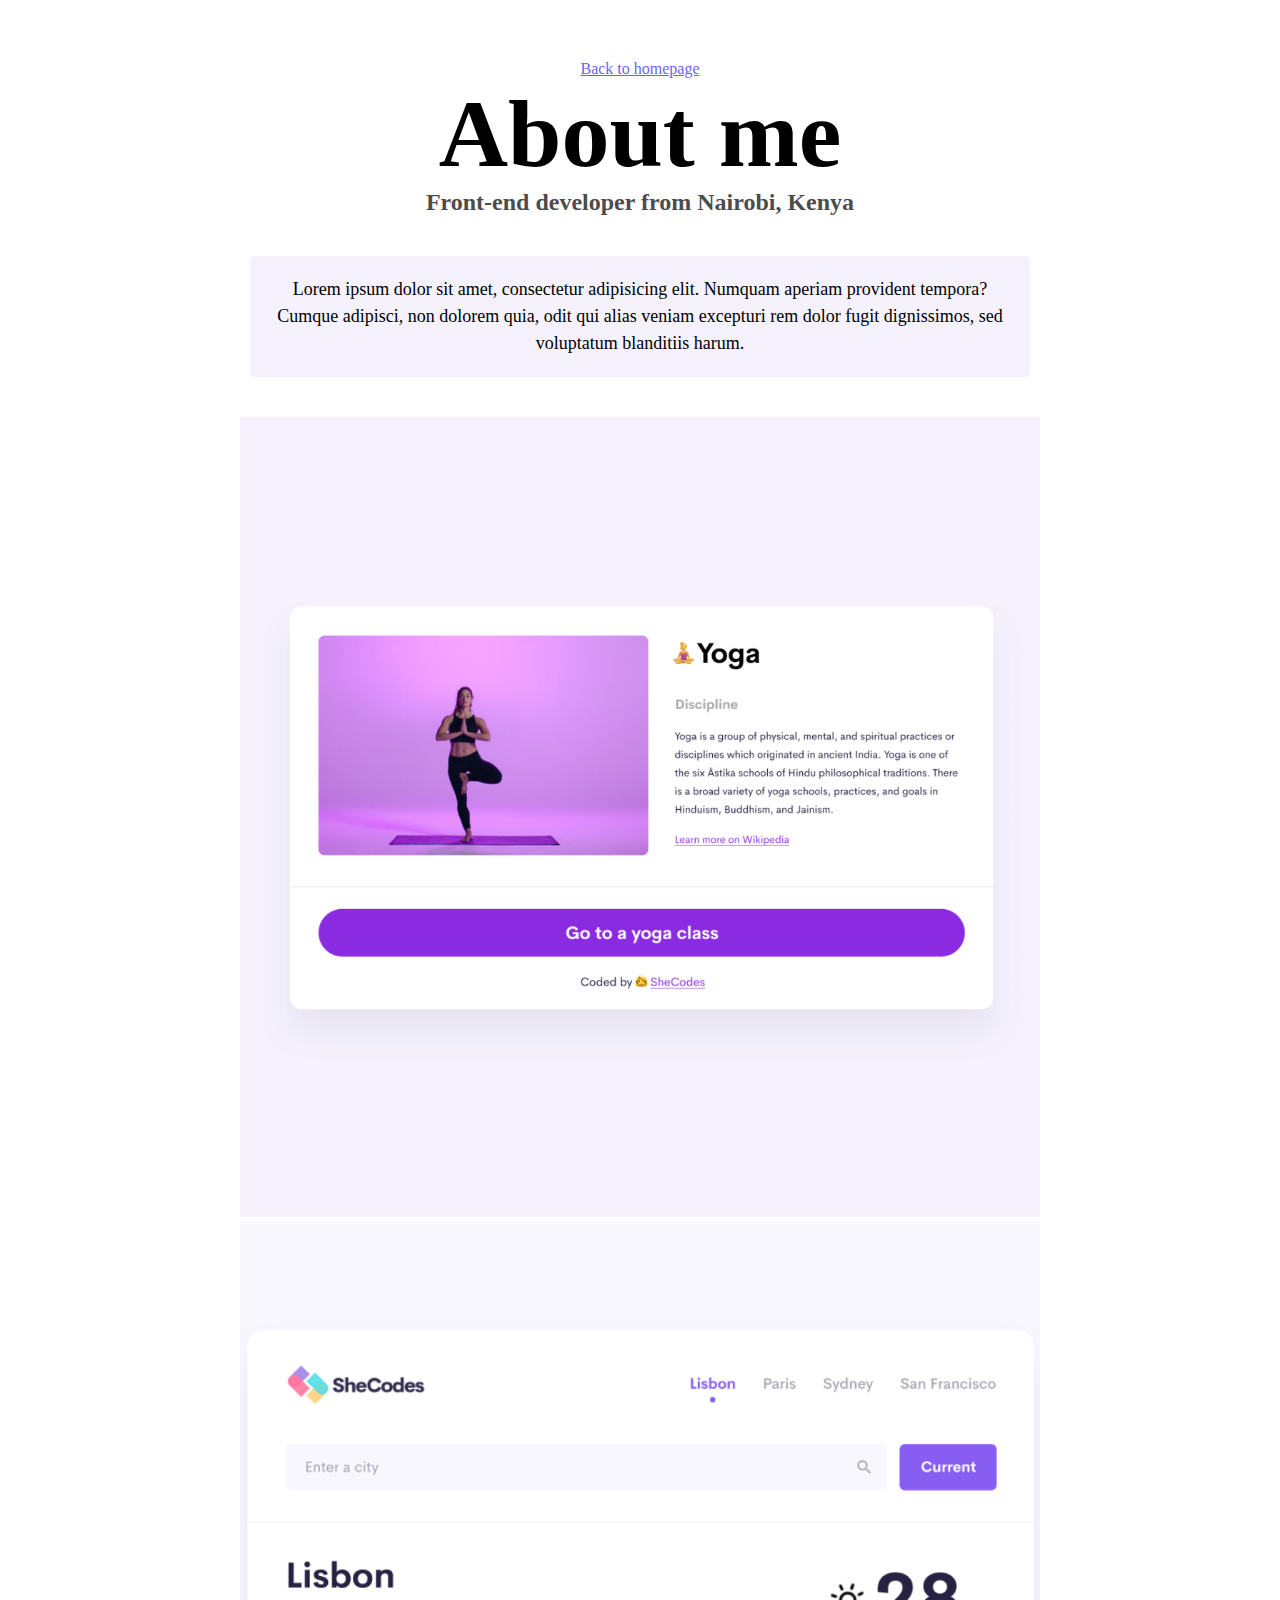
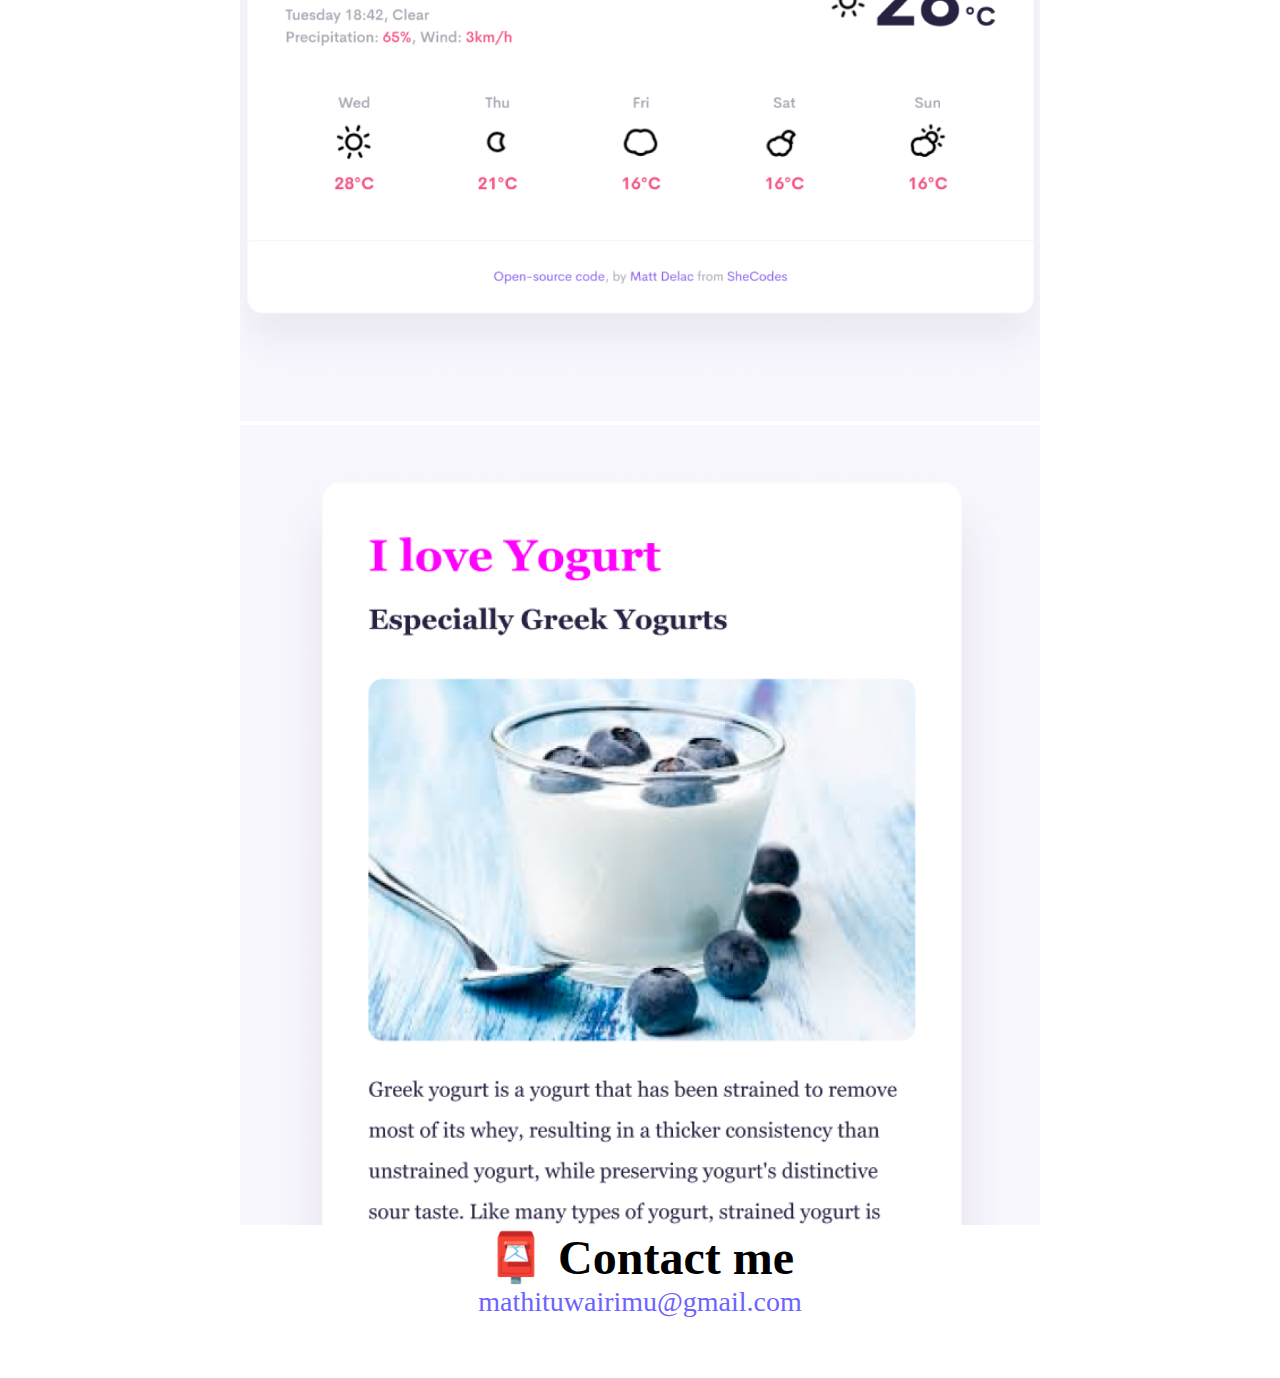
==== about.html @ bea98b2e "Created site structure" ====
<!DOCTYPE html>
<html lang="en">

<head>
    <meta charset="UTF-8" />
    <meta http-equiv="X-UA-Compatible" content="IE=edge" />
    <meta name="viewport" content="width=device-width, initial-scale=1.0" />
    <link href="https://cdn.jsdelivr.net/npm/bootstrap@5.0.2/dist/css/bootstrap.min.css" rel="stylesheet"
        integrity="sha384-EVSTQN3/azprG1Anm3QDgpJLIm9Nao0Yz1ztcQTwFspd3yD65VohhpuuCOmLASjC" crossorigin="anonymous" />
    <link rel="stylesheet" href="src/style.css" />
    <title>About Mercy</title>
</head>

<body>
    <a href="/" class="homepage-link">Back to homepage</a>
    <h1 class="text-center">About me</h1>
    <h3 class="text-center">Front-end developer from Nairobi, Kenya</h3>
    <div class="about-paragraphs text-center">
        <p>
            Lorem ipsum dolor sit amet, consectetur adipisicing elit. Numquam
            aperiam provident tempora? Cumque adipisci, non dolorem quia, odit qui
            alias veniam excepturi rem dolor fugit dignissimos, sed voluptatum
            blanditiis harum.
        </p>
    </div>
    <div class="container">
        <div class="row">
            <div class="col-sm-4">
                <img src="images/yoga.png" class="img-fluid p-2 shadow rounded" />
            </div>
            <div class="col-sm-4">
                <img src="images/weather.png" class="img-fluid p-2 shadow rounded" />
            </div>
            <div class="col-sm-4">
                <img src="images/yogurt.png" class="img-fluid p-2 shadow rounded" />
            </div>
        </div>
    </div>
    <div id="contact">
        <h2>📮 Contact me</h2>
        <a href="mailto:mathituwairimu@gmail.com" class="email-link">
            mathituwairimu@gmail.com
        </a>
    </div>
</body>

</html>
---- src/style.css ----
:root {
    --primary-color: #6c63ff;
    --secondary-color: #f5f2fe;
    --box-shadow: 0 5px 10px rgba(0, 0, 0, 0.3);
}

body {
    margin: 60px auto;
    max-width: 800px;
}

div {
    display: block;
}

h1,
h2,
h3 {
    text-align: center;
    margin: 0;
}

h1 {
    font-size: 96px;
}

h2 {
    font-size: 48px;
}

h3 {
    font-size: 24px;
    opacity: 0.7;
}

p {
    background: var(--secondary-color);
    padding: 20px;
    border-radius: 4px;
    font-size: 18px;
    line-height: 1.5;
    text-align: center;
}

.navigation-links {
    display: flex;
    margin-top: 40px;
    justify-content: center;
}

.navigation-links a {
    margin: 20px;
    border-radius: 4px;
    padding: 20px 15px;
    text-decoration: none;
    text-transform: capitalize;
}

.contact-link {
    background: var(--primary-color);
    box-shadow: var(--box-shadow);
    color: white;
}

.about-link {
    color: var(--primary-color);
    border: 1px solid var(--primary-color);
}

.homepage-link {
    color: var(--primary-color);
    text-align: center;
    display: block;
}

.about-paragraphs {
    display: flex;
    margin: 30px 0;
}

.about-paragraphs p {
    margin: 10px;
}

.email-link {
    display: flex;
    justify-content: center;
    color: var(--primary-color);
    font-size: 28px;
    text-decoration: none;
}

.email-link:hover {
    text-decoration: underline;
}

.img-fluid {
    max-width: 100%;
    height: auto;
}

.app-link {
    border-radius: 4px;
    padding: 20px 15px;
    text-decoration: none;
    text-transform: capitalize;
    background: var(--primary-color);
    box-shadow: var(--box-shadow);
    color: white;
}

@media (max-width: 600px) {
    h1 {
        font-size: 50px;
    }
    h2 {
        font-size: 30px;
        padding: 5px;
    }

}
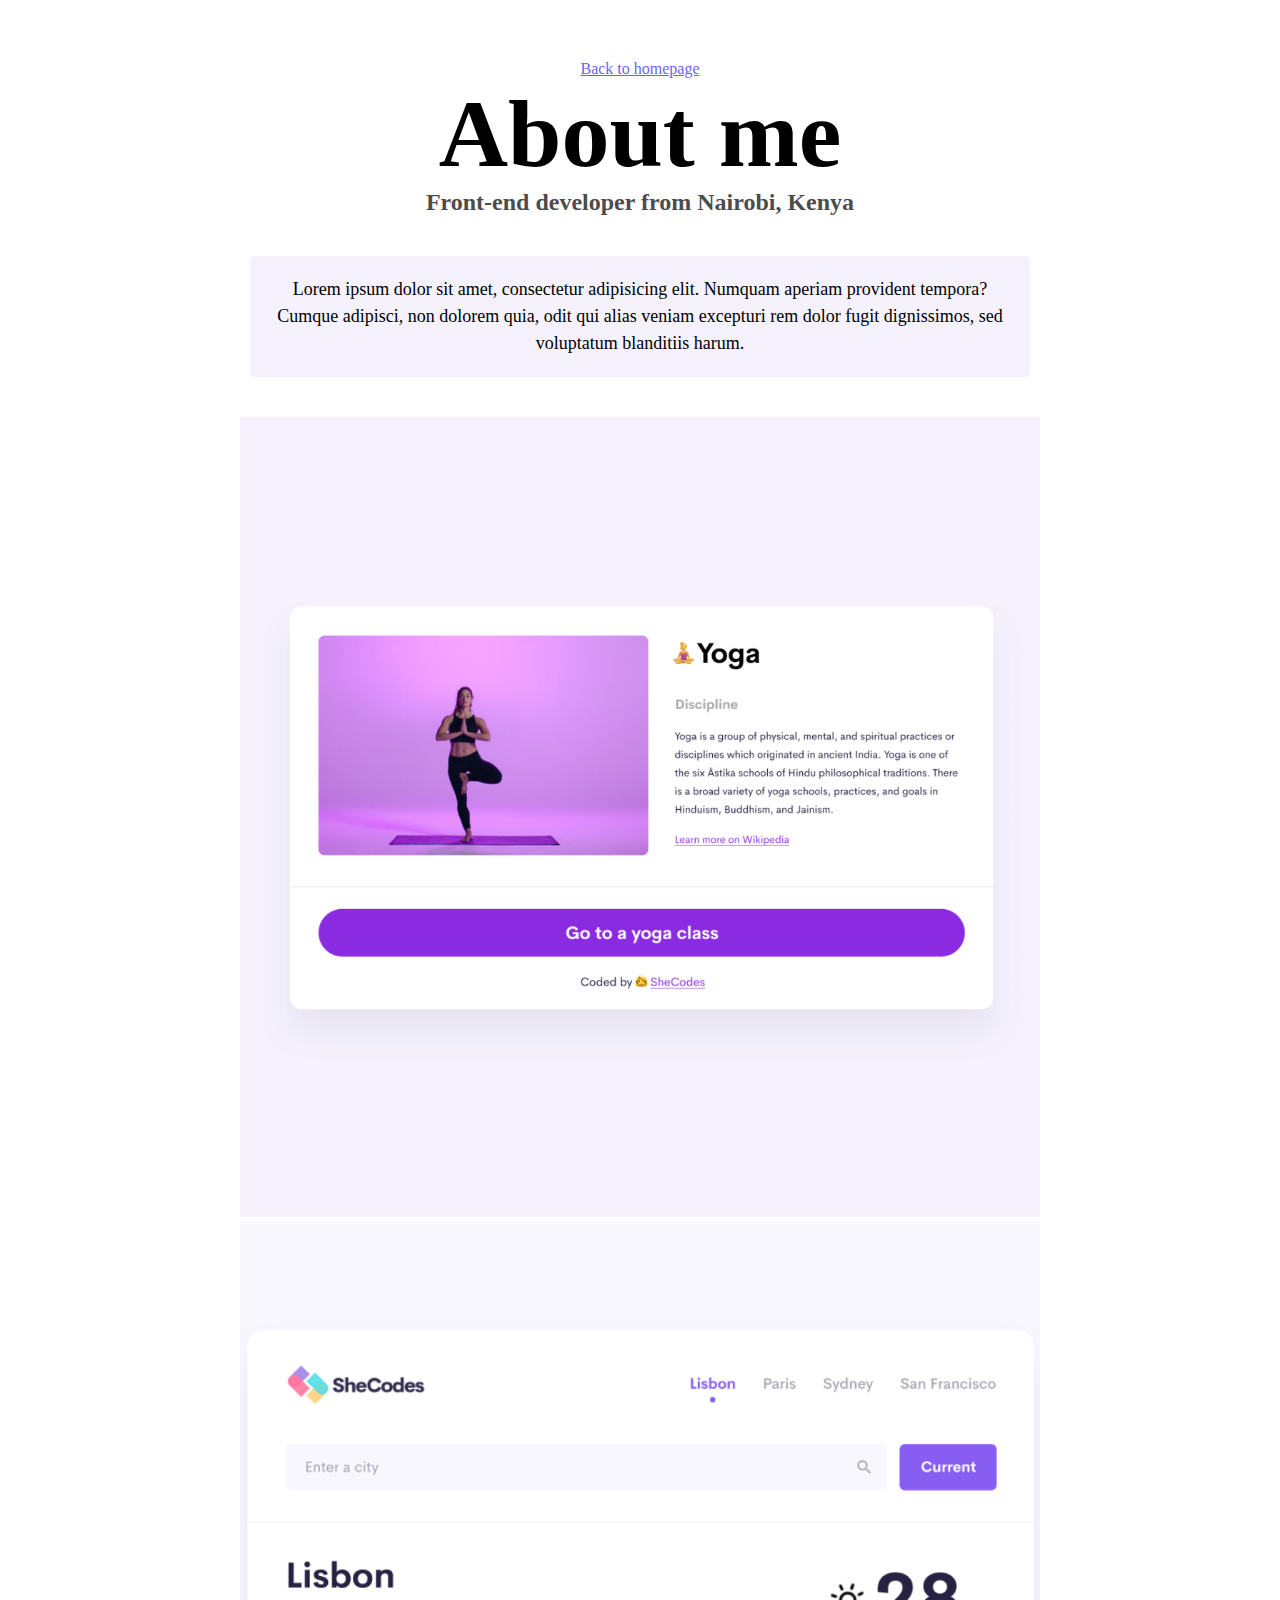
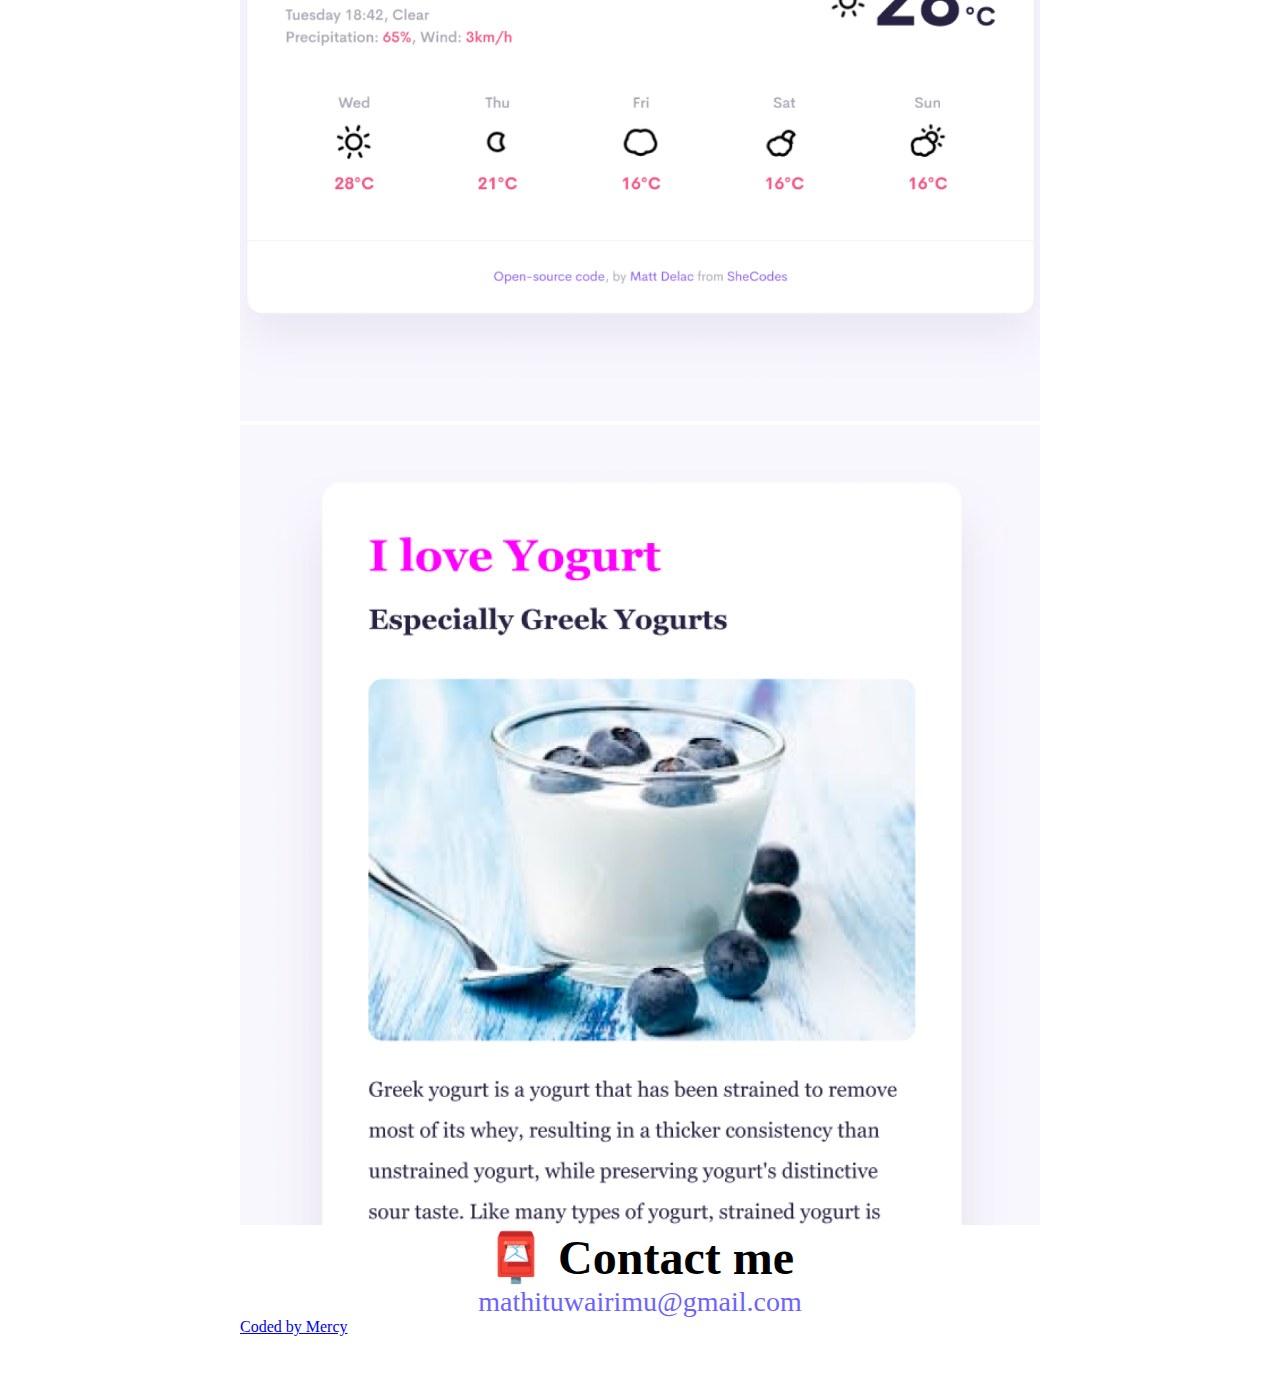
==== commit d0ea82bd: "Added credit" ====
--- a/about.html
+++ b/about.html
@@ -5,10 +5,11 @@
     <meta charset="UTF-8" />
     <meta http-equiv="X-UA-Compatible" content="IE=edge" />
     <meta name="viewport" content="width=device-width, initial-scale=1.0" />
+    <meta name="description" content="A portfolio for frontend developer">
     <link href="https://cdn.jsdelivr.net/npm/bootstrap@5.0.2/dist/css/bootstrap.min.css" rel="stylesheet"
         integrity="sha384-EVSTQN3/azprG1Anm3QDgpJLIm9Nao0Yz1ztcQTwFspd3yD65VohhpuuCOmLASjC" crossorigin="anonymous" />
     <link rel="stylesheet" href="src/style.css" />
-    <title>About Mercy</title>
+    <title>About Mercy - fronted developer</title>
 </head>
 
 <body>
@@ -42,6 +43,7 @@
             mathituwairimu@gmail.com
         </a>
     </div>
+    <a href="https://github.com/Mercy-mathitu/Homework">Coded by Mercy</a>
 </body>
 
 </html>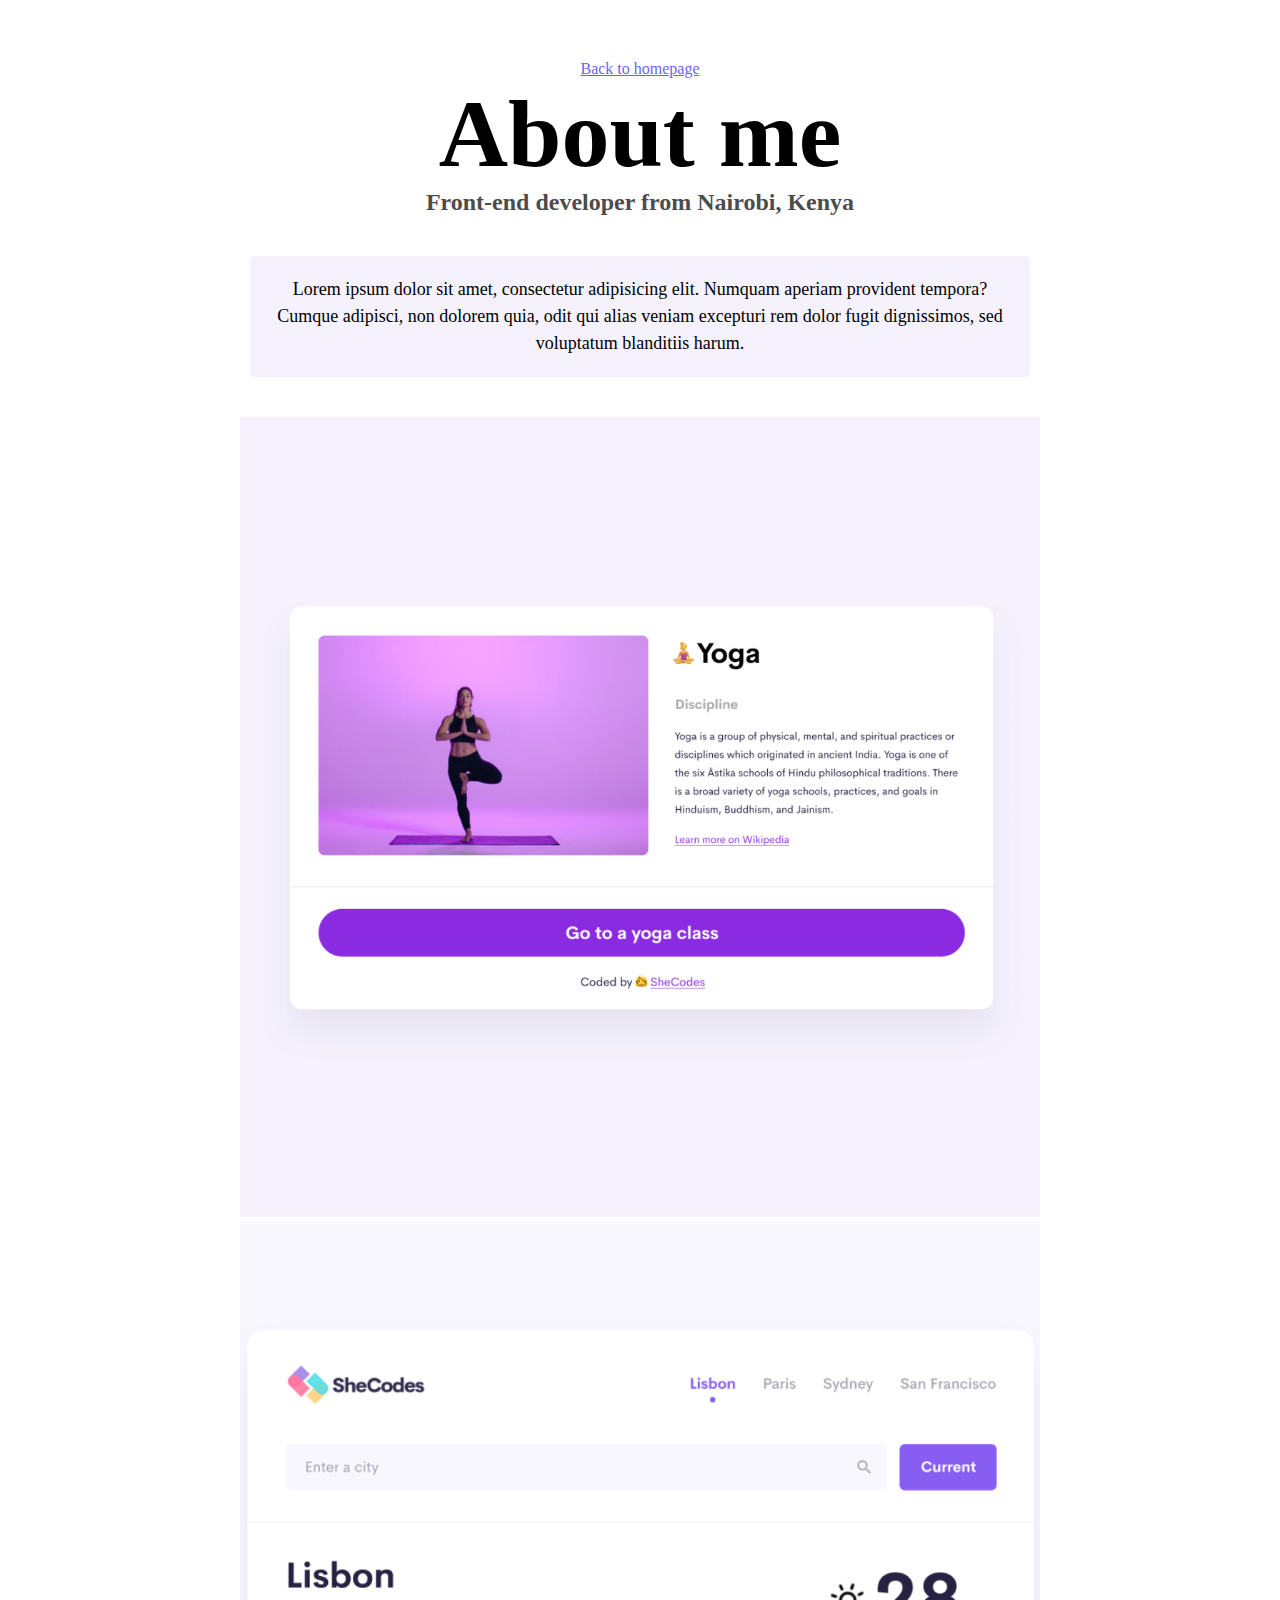
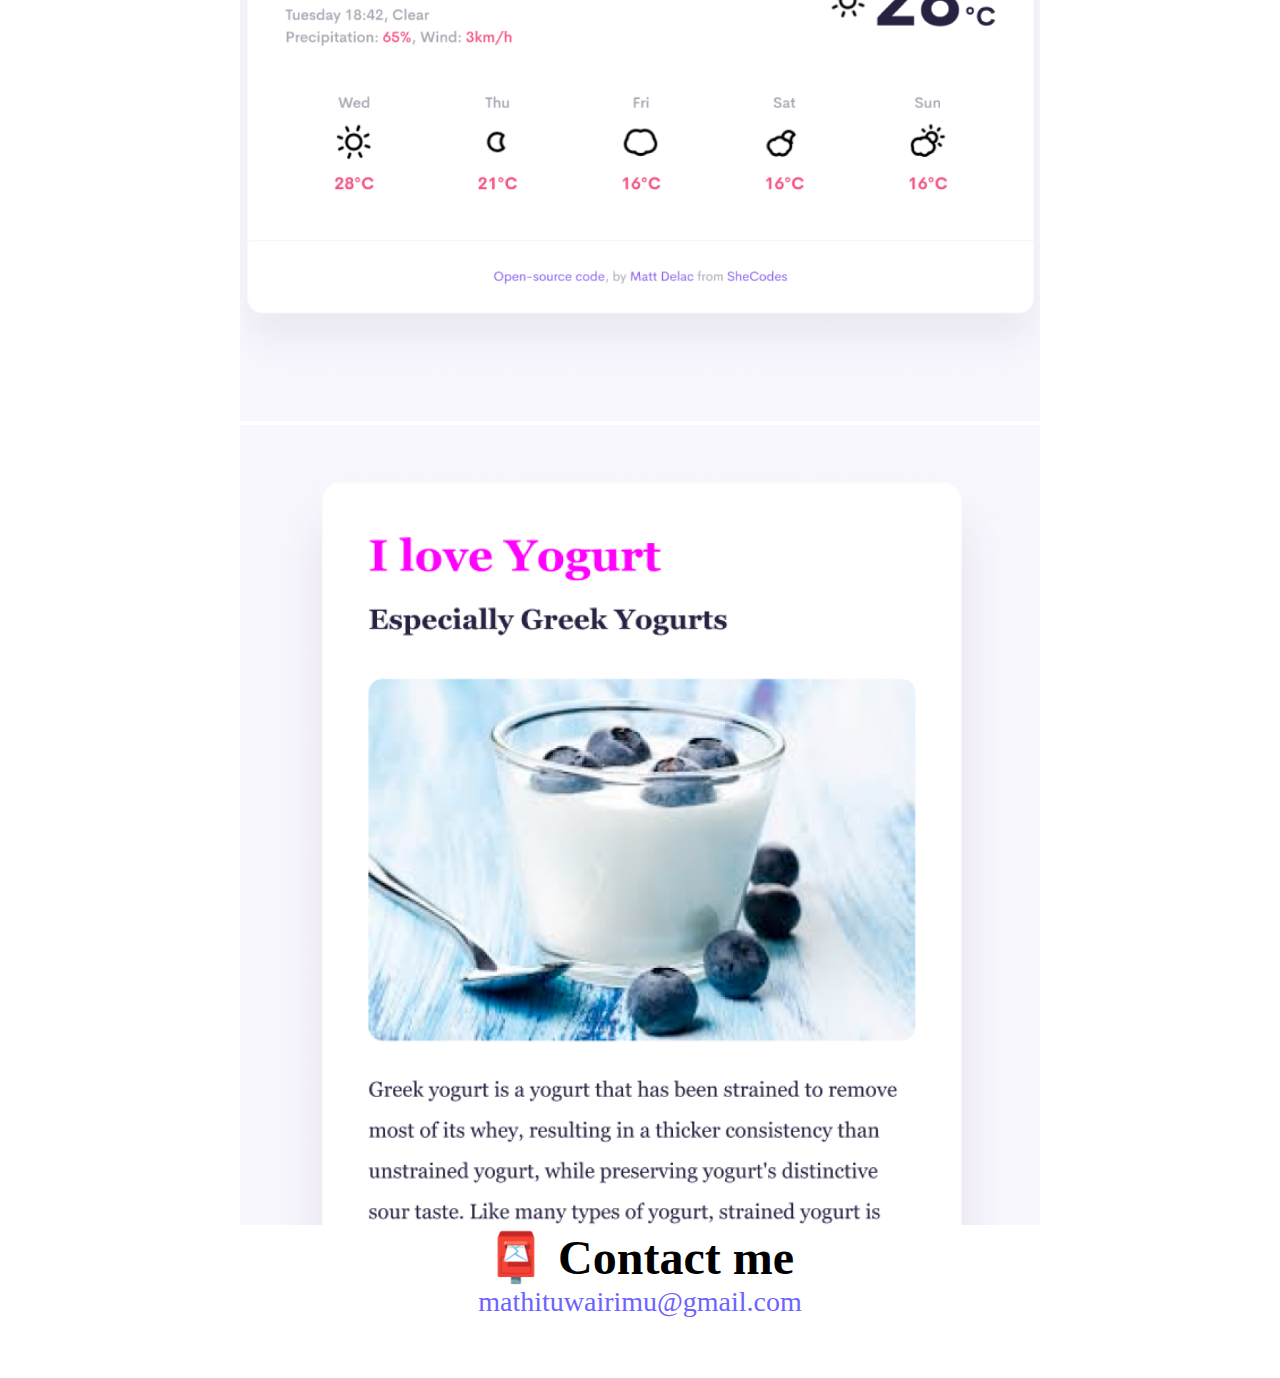
==== commit db271205: "updated css" ====
--- a/about.html
+++ b/about.html
@@ -43,7 +43,7 @@
             mathituwairimu@gmail.com
         </a>
     </div>
-    <a href="https://github.com/Mercy-mathitu/Homework">Coded by Mercy</a>
+    
 </body>
 
 </html>--- a/src/style.css
+++ b/src/style.css
@@ -108,7 +108,14 @@
     box-shadow: var(--box-shadow);
     color: white;
 }
-
+.credit {
+    display: block;
+    text-align: center;
+    text-decoration: none;
+    padding-top: 10px;
+    font-family: monospace;
+    font-size: 20px;
+}
 @media (max-width: 600px) {
     h1 {
         font-size: 50px;
